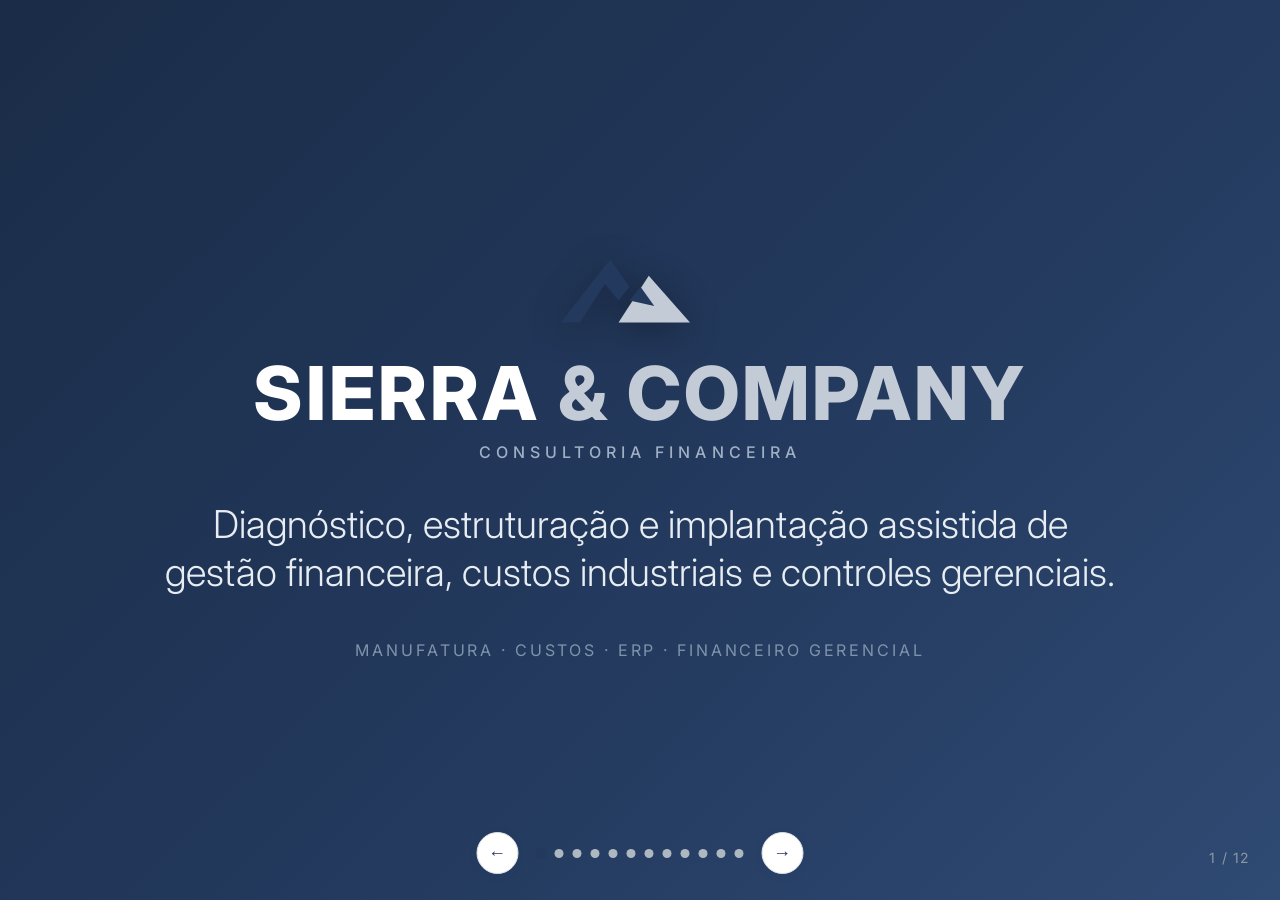
==== index.html @ 7e97399d "Add files via upload" ====
<!DOCTYPE html>
<html lang="pt-BR">
<head>
  <meta charset="UTF-8" />
  <meta name="viewport" content="width=device-width, initial-scale=1.0" />
  <title>Sierra &amp; Company — Consultoria Empresarial</title>
  <link rel="preconnect" href="https://fonts.googleapis.com" />
  <link rel="preconnect" href="https://fonts.gstatic.com" crossorigin />
  <link href="https://fonts.googleapis.com/css2?family=Inter:wght@300;400;500;600;700;800&display=swap" rel="stylesheet" />
  <link rel="stylesheet" href="./style.css" />
</head>
<body>
  <!-- Logo mark reused via JS clone -->
  <template id="logo-tpl">
    <svg class="logo-mark" viewBox="0 0 120 70" aria-hidden="true">
      <path d="M2 60 L38 14 L52 34 L44 44 L34 32 L16 60 Z" fill="#23395d"/>
      <path d="M44 60 L66 26 L96 60 Z" fill="#9aa6b2"/>
      <path d="M52 44 L60 34 L70 48 Z" fill="#23395d"/>
    </svg>
  </template>

  <main id="deck" class="deck"></main>

  <!-- Navigation -->
  <nav class="nav">
    <button id="prev" class="nav-btn" aria-label="Slide anterior">&#8592;</button>
    <div id="dots" class="dots"></div>
    <button id="next" class="nav-btn" aria-label="Próximo slide">&#8594;</button>
  </nav>
  <div id="counter" class="counter"></div>

  <script src="./slides.js"></script>
  <script src="./app.js"></script>
</body>
</html>
---- style.css ----
:root{
  --navy:#23395d;
  --navy-deep:#1a2c47;
  --steel:#3a5a82;
  --grey:#8c97a1;
  --grey-soft:#aeb8c0;
  --bg:#f4f6f8;
  --bg-alt:#eaeef2;
  --white:#ffffff;
  --ink:#1d2733;
  --line:#dfe4ea;
}
*{box-sizing:border-box;margin:0;padding:0}
html,body{height:100%}
body{
  font-family:'Inter',-apple-system,BlinkMacSystemFont,sans-serif;
  background:var(--bg);
  color:var(--ink);
  -webkit-font-smoothing:antialiased;
  overflow:hidden;
}
.deck{height:100vh;width:100vw;position:relative}
.slide{
  position:absolute;inset:0;
  display:flex;flex-direction:column;justify-content:center;
  padding:5vh 7vw;
  opacity:0;visibility:hidden;
  transform:translateX(30px);
  transition:opacity .5s ease,transform .5s ease,visibility .5s;
}
.slide.active{opacity:1;visibility:visible;transform:translateX(0)}
.slide.cover{align-items:center;text-align:center;background:linear-gradient(135deg,#1a2c47 0%,#23395d 55%,#2f4a73 100%);color:#fff}

/* logo */
.logo-mark{width:120px;height:auto;display:block}
.cover .logo-mark{width:165px;margin-bottom:20px;filter:drop-shadow(0 6px 18px rgba(0,0,0,.35))}
.cover .logo-mark path:nth-child(2){fill:#c3ccd6}
.wordmark{font-weight:800;letter-spacing:.04em;line-height:1}
.wordmark .amp,.wordmark .co{color:var(--grey)}
.cover .wordmark{font-size:clamp(42px,5.8vw,76px);color:#fff}
.cover .wordmark .amp,.cover .wordmark .co{color:#c3ccd6}
.tagline{letter-spacing:.32em;text-transform:uppercase;font-size:16px;font-weight:500;color:var(--grey);margin-top:12px}
.cover .tagline{color:#9fb0c4}
.cover h2{font-weight:300;font-size:clamp(26px,3vw,40px);margin-top:38px;max-width:960px;color:#e7edf3;line-height:1.25}
.cover .cv-foot{margin-top:44px;font-size:16px;letter-spacing:.18em;text-transform:uppercase;color:#7f93ab}

/* headers */
.kicker{display:inline-block;font-size:15px;letter-spacing:.28em;text-transform:uppercase;color:var(--steel);font-weight:600;margin-bottom:16px}
.slide h1{font-size:clamp(38px,4.6vw,64px);font-weight:700;color:var(--navy);line-height:1.04;max-width:15ch}
.slide .lead{font-size:clamp(22px,2vw,28px);font-weight:300;color:#54616e;max-width:56ch;margin-top:22px;line-height:1.42}
.slide-head{display:flex;align-items:center;gap:18px;margin-bottom:26px}
.slide-head .bar{width:56px;height:5px;background:var(--steel);border-radius:3px}

/* cards / grids */
.grid{display:grid;gap:18px}
.g2{grid-template-columns:repeat(2,1fr)}
.g3{grid-template-columns:repeat(3,1fr)}
.g4{grid-template-columns:repeat(4,1fr)}
.g5{grid-template-columns:repeat(5,1fr)}
.card{
  background:var(--white);border:1px solid var(--line);border-radius:14px;
  padding:24px 22px;box-shadow:0 2px 10px rgba(35,57,93,.05);
}
.card .num{font-size:16px;font-weight:700;color:var(--steel);letter-spacing:.04em}
.card h3{font-size:22px;font-weight:600;color:var(--navy);margin:10px 0 8px;line-height:1.15}
.card p{font-size:18px;color:#69757f;line-height:1.35}
.mod{padding:18px 16px;min-height:118px}
.mod .num{display:inline-flex;align-items:center;justify-content:center;width:34px;height:34px;border-radius:9px;background:var(--bg-alt);color:var(--navy);font-size:15px;margin-bottom:10px}
.mod h3{font-size:18px;margin:0;line-height:1.18}

/* phase / steps */
.phase{display:flex;flex-direction:column;gap:10px;position:relative}
.phase .pnum{font-size:44px;font-weight:800;color:var(--grey-soft);line-height:1}
.phase h3{font-size:23px;color:var(--navy);font-weight:700;line-height:1.12}
.phase p{font-size:18px;color:#69757f;line-height:1.35}
.phase .accent{height:5px;width:46px;background:var(--steel);border-radius:3px;margin-bottom:4px}

/* metric */
.metric .val{font-size:clamp(44px,5vw,72px);font-weight:800;color:var(--navy);line-height:1}
.metric .lbl{font-size:19px;color:#69757f;margin-top:8px;line-height:1.25}

/* cost criteria */
.criteria-block{display:grid;grid-template-columns:repeat(2,1fr);gap:16px 18px}
.criteria-item{
  display:flex;align-items:center;gap:16px;
  background:var(--white);border:1px solid var(--line);border-radius:14px;
  padding:18px 20px;box-shadow:0 2px 10px rgba(35,57,93,.05);
}
.criteria-item span{
  flex:0 0 40px;height:40px;border-radius:10px;
  display:inline-flex;align-items:center;justify-content:center;
  background:var(--bg-alt);color:var(--navy);font-size:15px;font-weight:800;
}
.criteria-item strong{font-size:22px;line-height:1.18;color:#3a454f;font-weight:600}
.criteria-item:last-child{grid-column:1 / -1}

/* list */
.checklist{display:grid;grid-template-columns:1fr 1fr;gap:16px 38px;margin-top:8px}
.checklist li{list-style:none;display:flex;gap:14px;font-size:23px;color:#3a454f;line-height:1.26}
.checklist li::before{content:"";flex:0 0 10px;width:10px;height:10px;border-radius:50%;background:var(--steel);margin-top:9px}

/* DRE table */
.dre{width:100%;border-collapse:collapse;font-size:20px;background:#fff;border-radius:12px;overflow:hidden;box-shadow:0 2px 12px rgba(35,57,93,.06)}
.dre th{background:var(--navy);color:#fff;text-align:left;padding:15px 18px;font-weight:600;font-size:18px;letter-spacing:.03em}
.dre td{padding:15px 18px;border-top:1px solid var(--line);color:#3a454f;line-height:1.25}
.dre tr:nth-child(even) td{background:#f7f9fb}
.dre .em td{font-weight:700;color:var(--navy);background:#eef2f6 !important}

/* contact */
.cta{background:linear-gradient(135deg,#1a2c47,#2f4a73);color:#fff}
.cta h1{color:#fff;max-width:18ch}
.cta .lead{color:#cdd8e3}
.contact-row{display:flex;gap:58px;margin-top:42px;flex-wrap:wrap}
.contact-row .ci .k{font-size:14px;letter-spacing:.22em;text-transform:uppercase;color:#8fa3ba}
.contact-row .ci .v{font-size:24px;font-weight:500;margin-top:7px;color:#eef3f8}

/* nav */
.nav{position:fixed;bottom:26px;left:50%;transform:translateX(-50%);display:flex;align-items:center;gap:18px;z-index:50}
.nav-btn{width:42px;height:42px;border-radius:50%;border:1px solid var(--line);background:#fff;color:var(--navy);font-size:18px;cursor:pointer;transition:.2s;box-shadow:0 2px 8px rgba(35,57,93,.08)}
.nav-btn:hover{background:var(--navy);color:#fff;border-color:var(--navy)}
.dots{display:flex;gap:9px}
.dot{width:9px;height:9px;border-radius:50%;background:var(--grey-soft);border:none;cursor:pointer;transition:.2s;padding:0}
.dot.active{background:var(--navy);transform:scale(1.25)}
.counter{position:fixed;bottom:34px;right:30px;font-size:14px;color:var(--grey);letter-spacing:.08em;z-index:50}
.slide.cover ~ .nav,.cta{}
@media(max-width:760px){
  .slide{padding:5vh 6vw}
  .g3{grid-template-columns:repeat(3,1fr);gap:12px}
  .g4{grid-template-columns:repeat(2,1fr)}
  .g5{grid-template-columns:repeat(3,1fr);gap:12px}
  .card{padding:16px 14px}
  .g5 .mod{min-height:92px;padding:12px}
  .g5 .mod .num{width:28px;height:28px;font-size:13px;margin-bottom:7px}
  .g5 .mod h3{font-size:15px}
  .criteria-block{grid-template-columns:1fr 1fr;gap:10px}
  .criteria-item{padding:12px 14px;gap:10px;border-radius:12px}
  .criteria-item span{flex-basis:30px;height:30px;border-radius:8px;font-size:12px}
  .criteria-item strong{font-size:15px}
  .checklist{grid-template-columns:1fr}
  .slide h1{font-size:clamp(34px,11vw,48px)}
  .slide .lead{font-size:20px}
  .card h3{font-size:17px}
  .card p,.phase p{font-size:15px}
  .checklist li{font-size:20px}
  .dre{font-size:17px}
  .dre th{font-size:15px;padding:11px 12px}
  .dre td{padding:10px 12px}
}
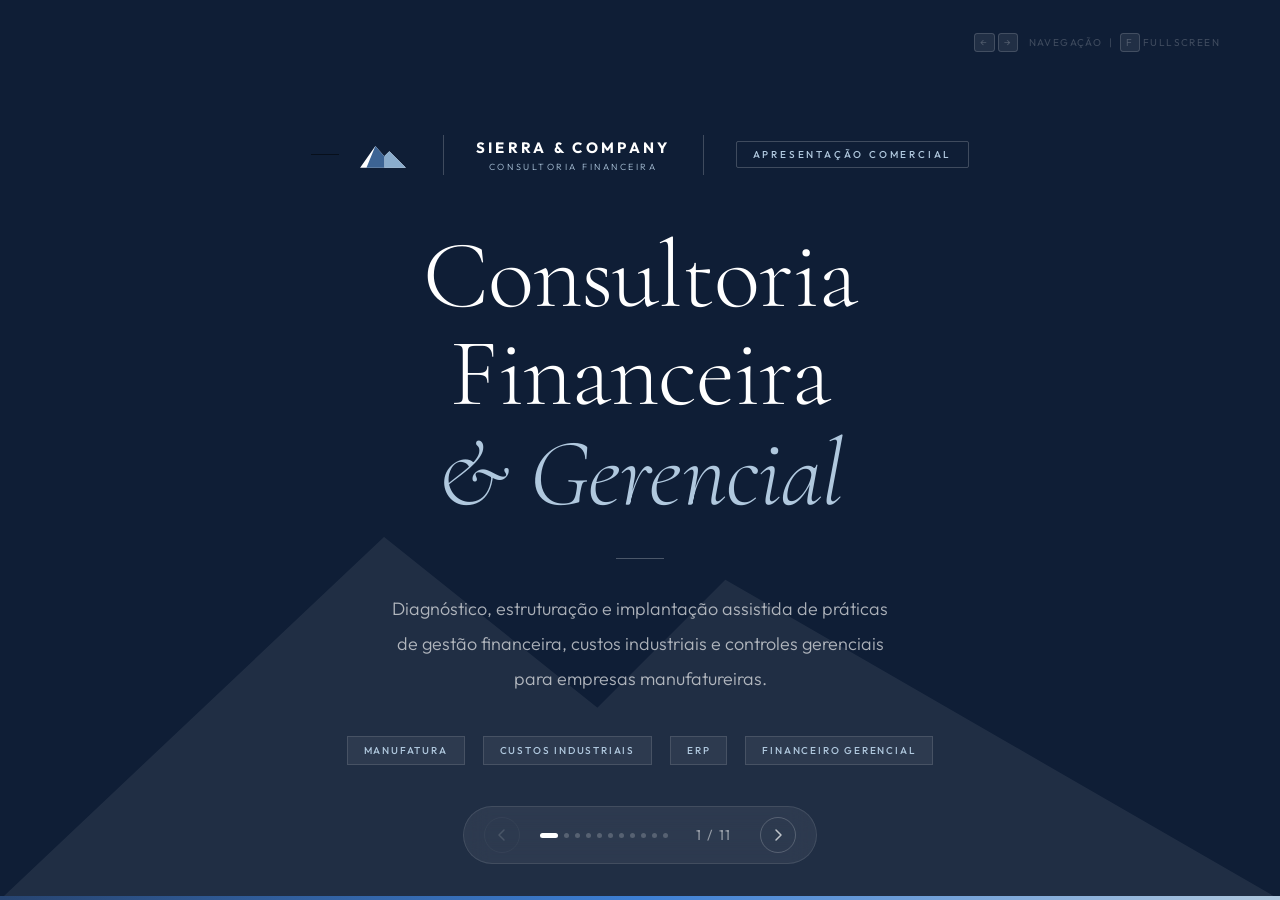
==== commit 14e175dd: "Rename index_5.html to index.html" ====
--- a/index.html
+++ b/index.html
@@ -1,35 +1,1669 @@
 <!DOCTYPE html>
 <html lang="pt-BR">
 <head>
-  <meta charset="UTF-8" />
-  <meta name="viewport" content="width=device-width, initial-scale=1.0" />
-  <title>Sierra &amp; Company — Consultoria Empresarial</title>
-  <link rel="preconnect" href="https://fonts.googleapis.com" />
-  <link rel="preconnect" href="https://fonts.gstatic.com" crossorigin />
-  <link href="https://fonts.googleapis.com/css2?family=Inter:wght@300;400;500;600;700;800&display=swap" rel="stylesheet" />
-  <link rel="stylesheet" href="./style.css" />
+<meta charset="UTF-8">
+<meta name="viewport" content="width=device-width, initial-scale=1.0">
+<title>Sierra & Company — Apresentação Comercial</title>
+<link rel="preconnect" href="https://fonts.googleapis.com">
+<link href="https://fonts.googleapis.com/css2?family=Cormorant+Garamond:ital,wght@0,300;0,400;0,600;1,300;1,400&family=Outfit:wght@300;400;500;600;700&display=swap" rel="stylesheet">
+<style>
+* { box-sizing: border-box; margin: 0; padding: 0; }
+
+:root {
+  --navy:       #1b3054;
+  --navy-mid:   #274470;
+  --navy-deep:  #0f1e36;
+  --slate:      #6888a8;
+  --slate-light:#b0c8de;
+  --silver:     #cddae6;
+  --fog:        #eef2f7;
+  --white:      #ffffff;
+  --rule:       rgba(27,48,84,0.11);
+  --text:       #192840;
+  --muted:      #5a6f85;
+  --accent:     #3d7fd4;
+  --dur:        600ms;
+  --ease:       cubic-bezier(0.76, 0, 0.24, 1);
+}
+
+html, body {
+  width: 100%; height: 100%;
+  overflow: hidden;
+  font-family: 'Outfit', sans-serif;
+  background: var(--navy-deep);
+}
+
+/* ─── DECK WRAPPER ─── */
+#deck {
+  position: fixed;
+  inset: 0;
+  width: 100%;
+  height: 100%;
+}
+
+/* ─── SLIDES ─── */
+.slide {
+  position: absolute;
+  inset: 0;
+  width: 100%;
+  height: 100%;
+  display: flex;
+  flex-direction: column;
+  justify-content: center;
+  align-items: flex-start;
+  padding: 90px 120px;
+  opacity: 0;
+  pointer-events: none;
+  transition: opacity var(--dur) var(--ease), transform var(--dur) var(--ease);
+  transform: translateX(60px);
+  will-change: opacity, transform;
+  overflow: hidden;
+}
+
+.slide.active {
+  opacity: 1;
+  pointer-events: all;
+  transform: translateX(0);
+}
+
+.slide.exit-left {
+  opacity: 0;
+  transform: translateX(-60px);
+  pointer-events: none;
+}
+
+/* ─── SLIDE CONTENT ANIMATION ─── */
+.slide.active .s-eyebrow  { animation: slideUp 0.55s 0.1s var(--ease) both; }
+.slide.active .s-title    { animation: slideUp 0.55s 0.18s var(--ease) both; }
+.slide.active .s-subtitle { animation: slideUp 0.55s 0.26s var(--ease) both; }
+.slide.active .s-body     { animation: slideUp 0.55s 0.32s var(--ease) both; }
+.slide.active .s-grid     { animation: slideUp 0.55s 0.28s var(--ease) both; }
+.slide.active .s-visual   { animation: fadeScale 0.7s 0.2s var(--ease) both; }
+.slide.active .s-card:nth-child(1) { animation: slideUp 0.5s 0.15s var(--ease) both; }
+.slide.active .s-card:nth-child(2) { animation: slideUp 0.5s 0.22s var(--ease) both; }
+.slide.active .s-card:nth-child(3) { animation: slideUp 0.5s 0.29s var(--ease) both; }
+.slide.active .s-card:nth-child(4) { animation: slideUp 0.5s 0.36s var(--ease) both; }
+.slide.active .s-card:nth-child(5) { animation: slideUp 0.5s 0.43s var(--ease) both; }
+.slide.active .s-card:nth-child(6) { animation: slideUp 0.5s 0.50s var(--ease) both; }
+.slide.active .s-item:nth-child(1) { animation: slideUp 0.45s 0.15s var(--ease) both; }
+.slide.active .s-item:nth-child(2) { animation: slideUp 0.45s 0.22s var(--ease) both; }
+.slide.active .s-item:nth-child(3) { animation: slideUp 0.45s 0.29s var(--ease) both; }
+.slide.active .s-item:nth-child(4) { animation: slideUp 0.45s 0.36s var(--ease) both; }
+.slide.active .s-item:nth-child(5) { animation: slideUp 0.45s 0.43s var(--ease) both; }
+.slide.active .s-item:nth-child(6) { animation: slideUp 0.45s 0.50s var(--ease) both; }
+.slide.active .s-item:nth-child(7) { animation: slideUp 0.45s 0.57s var(--ease) both; }
+.slide.active .s-item:nth-child(8) { animation: slideUp 0.45s 0.64s var(--ease) both; }
+.slide.active .s-stat:nth-child(1) { animation: slideUp 0.5s 0.1s var(--ease) both; }
+.slide.active .s-stat:nth-child(2) { animation: slideUp 0.5s 0.2s var(--ease) both; }
+.slide.active .s-stat:nth-child(3) { animation: slideUp 0.5s 0.3s var(--ease) both; }
+.slide.active .s-stat:nth-child(4) { animation: slideUp 0.5s 0.4s var(--ease) both; }
+.slide.active .s-phase:nth-child(1) { animation: slideUp 0.5s 0.1s var(--ease) both; }
+.slide.active .s-phase:nth-child(2) { animation: slideUp 0.5s 0.2s var(--ease) both; }
+.slide.active .s-phase:nth-child(3) { animation: slideUp 0.5s 0.3s var(--ease) both; }
+.slide.active .s-phase:nth-child(4) { animation: slideUp 0.5s 0.4s var(--ease) both; }
+.slide.active .s-row { animation: slideUp 0.5s 0.2s var(--ease) both; }
+
+@keyframes slideUp {
+  from { opacity: 0; transform: translateY(28px); }
+  to   { opacity: 1; transform: translateY(0); }
+}
+@keyframes fadeScale {
+  from { opacity: 0; transform: scale(0.94); }
+  to   { opacity: 1; transform: scale(1); }
+}
+
+/* ─── NAVIGATION ─── */
+#nav-bar {
+  position: fixed;
+  bottom: 36px;
+  left: 50%;
+  transform: translateX(-50%);
+  display: flex;
+  align-items: center;
+  gap: 20px;
+  z-index: 999;
+  background: rgba(255,255,255,0.06);
+  backdrop-filter: blur(12px);
+  border: 1px solid rgba(255,255,255,0.1);
+  padding: 10px 20px;
+  border-radius: 48px;
+}
+
+.nav-btn {
+  width: 36px; height: 36px;
+  border-radius: 50%;
+  border: 1px solid rgba(255,255,255,0.2);
+  background: transparent;
+  cursor: pointer;
+  display: flex;
+  align-items: center;
+  justify-content: center;
+  color: rgba(255,255,255,0.7);
+  transition: all 0.2s;
+}
+
+.nav-btn:hover:not(:disabled) {
+  background: rgba(255,255,255,0.12);
+  color: var(--white);
+  border-color: rgba(255,255,255,0.5);
+}
+
+.nav-btn:disabled {
+  opacity: 0.2;
+  cursor: not-allowed;
+}
+
+.nav-btn svg { width: 14px; height: 14px; }
+
+#slide-counter {
+  font-size: 14px;
+  font-weight: 400;
+  letter-spacing: 0.12em;
+  color: rgba(255,255,255,0.5);
+  min-width: 52px;
+  text-align: center;
+  user-select: none;
+}
+
+#progress-dots {
+  display: flex;
+  gap: 6px;
+  align-items: center;
+}
+
+.dot {
+  width: 5px; height: 5px;
+  border-radius: 50%;
+  background: rgba(255,255,255,0.2);
+  cursor: pointer;
+  transition: all 0.3s;
+}
+
+.dot.active {
+  background: var(--white);
+  width: 18px;
+  border-radius: 3px;
+}
+
+/* ─── SLIDE LOGO (top-left corner) ─── */
+.slide-logo {
+  position: absolute;
+  top: 36px;
+  left: 60px;
+  display: flex;
+  align-items: center;
+  gap: 10px;
+  opacity: 0.7;
+}
+
+.slide-logo svg { width: 32px; height: 20px; }
+.slide-logo .brand { font-size: 12px; font-weight: 600; letter-spacing: 0.16em; text-transform: uppercase; }
+.slide-logo .sub   { font-size: 8px; font-weight: 300; letter-spacing: 0.2em; text-transform: uppercase; margin-top: 2px; opacity: 0.7; }
+
+/* ─── TYPOGRAPHY ─── */
+.display { font-family: 'Cormorant Garamond', serif; font-weight: 300; line-height: 1.08; }
+.display-i { font-family: 'Cormorant Garamond', serif; font-style: italic; font-weight: 300; line-height: 1.08; }
+
+.s-eyebrow {
+  font-size: 12px;
+  font-weight: 500;
+  letter-spacing: 0.28em;
+  text-transform: uppercase;
+  display: flex;
+  align-items: center;
+  gap: 18px;
+  margin-bottom: 20px;
+}
+
+.s-eyebrow::before {
+  content: '';
+  display: block;
+  width: 28px; height: 1px;
+  background: currentColor;
+  opacity: 0.5;
+}
+
+/* ─── SLIDE 1: COVER ─── */
+#slide-1 {
+  background: var(--navy-deep);
+  justify-content: center;
+  align-items: stretch;
+  padding: 0;
+}
+
+#slide-1 .cover-inner {
+  display: flex;
+  flex-direction: column;
+  align-items: center;
+  justify-content: center;
+  text-align: center;
+  width: 100%;
+  height: 100%;
+  padding: 90px 120px;
+  position: relative;
+  z-index: 2;
+}
+
+#slide-1 .bg-mountain {
+  position: absolute;
+  inset: 0;
+  display: flex;
+  align-items: flex-end;
+  justify-content: center;
+  opacity: 0.07;
+  z-index: 1;
+  overflow: hidden;
+}
+
+#slide-1 .bg-mountain svg { width: 100%; }
+
+/* Diagonal accent band */
+#slide-1::after {
+  content: '';
+  position: absolute;
+  bottom: 0; left: 0; right: 0;
+  height: 4px;
+  background: linear-gradient(90deg, var(--navy-mid), var(--accent), var(--slate-light));
+  z-index: 3;
+}
+
+#slide-1 .cover-logo-wrap {
+  display: flex;
+  align-items: center;
+  gap: 16px;
+  margin-bottom: 52px;
+}
+
+#slide-1 .cover-logo-wrap svg { width: 56px; height: 36px; }
+
+#slide-1 .cover-logo-wrap .logo-text .ln { 
+  font-size: 15px; font-weight: 700; letter-spacing: 0.22em;
+  text-transform: uppercase; color: var(--white); display: block;
+}
+#slide-1 .cover-logo-wrap .logo-text .ls { 
+  font-size: 9px; font-weight: 300; letter-spacing: 0.28em;
+  text-transform: uppercase; color: var(--slate-light); display: block; margin-top: 4px;
+}
+
+#slide-1 .cover-divider-v {
+  width: 1px; height: 40px;
+  background: rgba(255,255,255,0.2);
+  margin: 0 16px;
+}
+
+#slide-1 .cover-tag {
+  font-size: 10px; font-weight: 500; letter-spacing: 0.28em;
+  text-transform: uppercase; color: var(--slate-light);
+  border: 1px solid rgba(255,255,255,0.2);
+  padding: 6px 16px;
+  border-radius: 2px;
+}
+
+#slide-1 h1 {
+  font-size: clamp(58px, 7.5vw, 108px);
+  color: var(--white);
+  margin-bottom: 0;
+  line-height: 1.02;
+  letter-spacing: -0.01em;
+}
+
+#slide-1 h1 em { color: var(--slate-light); }
+
+#slide-1 .cover-line {
+  width: 48px; height: 1px;
+  background: rgba(255,255,255,0.25);
+  margin: 32px auto;
+}
+
+#slide-1 .cover-desc {
+  font-size: 18px;
+  font-weight: 300;
+  line-height: 1.95;
+  color: rgba(255,255,255,0.65);
+  max-width: 520px;
+}
+
+#slide-1 .cover-pills {
+  display: flex;
+  gap: 18px;
+  margin-top: 40px;
+  flex-wrap: wrap;
+  justify-content: center;
+}
+
+#slide-1 .cover-pills span {
+  font-size: 10px;
+  font-weight: 500;
+  letter-spacing: 0.18em;
+  text-transform: uppercase;
+  color: var(--slate-light);
+  background: rgba(255,255,255,0.06);
+  border: 1px solid rgba(255,255,255,0.12);
+  padding: 7px 16px;
+}
+
+/* ─── SLIDE 2: SOBRE ─── */
+#slide-2 { background: var(--white); }
+
+#slide-2 .s-eyebrow { color: var(--slate); }
+
+#slide-2 h2 { font-size: clamp(44px, 5.5vw, 72px); color: var(--navy); margin-bottom: 32px; }
+
+#slide-2 .two-col {
+  display: grid;
+  grid-template-columns: 1fr 1fr;
+  gap: 100px;
+  width: 100%;
+  align-items: center;
+}
+
+#slide-2 p {
+  font-size: 18px;
+  font-weight: 300;
+  line-height: 1.95;
+  color: var(--muted);
+  margin-bottom: 20px;
+}
+
+#slide-2 p strong { color: var(--navy); font-weight: 500; }
+
+#slide-2 .highlight-box {
+  background: var(--navy);
+  padding: 40px;
+  position: relative;
+}
+
+#slide-2 .highlight-box::before {
+  content: '"';
+  font-family: 'Cormorant Garamond', serif;
+  font-size: 120px;
+  color: rgba(255,255,255,0.06);
+  position: absolute;
+  top: -10px; left: 20px;
+  line-height: 1;
+}
+
+#slide-2 .highlight-box blockquote {
+  font-family: 'Cormorant Garamond', serif;
+  font-size: 24px;
+  font-weight: 300;
+  font-style: italic;
+  color: var(--white);
+  line-height: 1.5;
+  position: relative;
+  z-index: 1;
+}
+
+#slide-2 .highlight-box cite {
+  display: block;
+  font-size: 12px;
+  font-weight: 500;
+  letter-spacing: 0.18em;
+  text-transform: uppercase;
+  color: var(--slate-light);
+  margin-top: 20px;
+  font-style: normal;
+}
+
+/* ─── SLIDE 3: STATS ─── */
+#slide-3 {
+  background: var(--navy);
+  justify-content: center;
+  align-items: center;
+}
+
+#slide-3 .stats-wrap {
+  width: 100%;
+  display: grid;
+  grid-template-columns: repeat(4, 1fr);
+  gap: 0;
+}
+
+.s-stat {
+  padding: 48px 40px;
+  border-right: 1px solid rgba(255,255,255,0.08);
+  text-align: center;
+}
+
+.s-stat:last-child { border-right: none; }
+
+.s-stat .num {
+  font-family: 'Cormorant Garamond', serif;
+  font-size: clamp(64px, 8vw, 96px);
+  font-weight: 300;
+  color: var(--white);
+  line-height: 1;
+  display: block;
+}
+
+.s-stat .unit {
+  font-size: 32px;
+  color: var(--slate-light);
+}
+
+.s-stat .label {
+  font-size: 14px;
+  font-weight: 400;
+  letter-spacing: 0.2em;
+  text-transform: uppercase;
+  color: var(--slate-light);
+  margin-top: 12px;
+  display: block;
+}
+
+.s-stat .desc {
+  font-size: 15px;
+  font-weight: 300;
+  color: rgba(255,255,255,0.5);
+  margin-top: 8px;
+  line-height: 1.5;
+}
+
+#slide-3 .stats-header {
+  text-align: center;
+  margin-bottom: 64px;
+}
+
+#slide-3 .stats-header .s-eyebrow { color: var(--slate-light); justify-content: center; }
+#slide-3 .stats-header .s-eyebrow::before { display: none; }
+
+#slide-3 .stats-header h2 {
+  font-size: clamp(36px, 4vw, 52px);
+  color: var(--white);
+}
+
+/* ─── SLIDE 4: SERVIÇOS ─── */
+#slide-4 { background: var(--fog); padding: 60px 100px; }
+
+#slide-4 .s-eyebrow { color: var(--slate); }
+#slide-4 h2 { font-size: clamp(36px, 4vw, 52px); color: var(--navy); margin-bottom: 40px; }
+
+#slide-4 .services-grid {
+  display: grid;
+  grid-template-columns: repeat(3, 1fr);
+  gap: 18px;
+  width: 100%;
+}
+
+.s-card {
+  background: var(--white);
+  padding: 32px 28px;
+  border-bottom: 2px solid transparent;
+  transition: border-color 0.25s, transform 0.25s;
+}
+
+.s-card:hover {
+  border-bottom-color: var(--navy);
+  transform: translateY(-3px);
+}
+
+.s-card .c-num {
+  font-family: 'Cormorant Garamond', serif;
+  font-size: 36px;
+  font-weight: 300;
+  color: var(--silver);
+  line-height: 1;
+  margin-bottom: 10px;
+}
+
+.s-card h4 {
+  font-size: 15px;
+  font-weight: 600;
+  color: var(--navy);
+  margin-bottom: 8px;
+}
+
+.s-card p {
+  font-size: 15px;
+  font-weight: 300;
+  line-height: 1.65;
+  color: var(--muted);
+  margin-bottom: 16px;
+}
+
+.s-card .tags {
+  display: flex;
+  flex-wrap: wrap;
+  gap: 6px;
+}
+
+.s-card .tags span {
+  font-size: 10px;
+  font-weight: 500;
+  letter-spacing: 0.12em;
+  text-transform: uppercase;
+  color: var(--slate);
+  border: 1px solid var(--silver);
+  padding: 3px 8px;
+}
+
+/* ─── SLIDE 5: MÓDULOS ─── */
+#slide-5 {
+  background: var(--navy-deep);
+  padding: 60px 100px;
+  align-items: flex-start;
+}
+
+#slide-5 .s-eyebrow { color: var(--slate-light); }
+#slide-5 h2 { font-size: clamp(36px, 4vw, 52px); color: var(--white); margin-bottom: 36px; }
+
+#slide-5 .modules-grid {
+  display: grid;
+  grid-template-columns: repeat(5, 1fr);
+  gap: 8px;
+  width: 100%;
+}
+
+.s-mod {
+  background: rgba(255,255,255,0.04);
+  border: 1px solid rgba(255,255,255,0.07);
+  padding: 20px 18px;
+  transition: background 0.2s, border-color 0.2s;
+}
+
+.s-mod:hover {
+  background: rgba(255,255,255,0.08);
+  border-color: rgba(255,255,255,0.15);
+}
+
+.s-mod .m-n {
+  font-family: 'Cormorant Garamond', serif;
+  font-size: 28px;
+  font-weight: 300;
+  color: rgba(255,255,255,0.15);
+  line-height: 1;
+  margin-bottom: 8px;
+}
+
+.s-mod h5 {
+  font-size: 14px;
+  font-weight: 500;
+  color: var(--white);
+  margin-bottom: 6px;
+  line-height: 1.3;
+}
+
+.s-mod p {
+  font-size: 12px;
+  font-weight: 300;
+  color: rgba(176,200,222,0.85);
+  line-height: 1.4;
+}
+
+/* ─── SLIDE 6: METODOLOGIA ─── */
+#slide-6 {
+  background: var(--white);
+  padding: 60px 100px;
+  align-items: flex-start;
+}
+
+#slide-6 .s-eyebrow { color: var(--slate); }
+#slide-6 h2 { font-size: clamp(36px, 4vw, 52px); color: var(--navy); margin-bottom: 40px; }
+
+#slide-6 .phases-grid {
+  display: grid;
+  grid-template-columns: repeat(4, 1fr);
+  gap: 0;
+  width: 100%;
+  border-top: 1px solid var(--rule);
+  border-left: 1px solid var(--rule);
+}
+
+.s-phase {
+  padding: 36px 28px;
+  border-right: 1px solid var(--rule);
+  border-bottom: 1px solid var(--rule);
+  position: relative;
+  overflow: hidden;
+  transition: background 0.25s;
+}
+
+.s-phase:hover { background: var(--fog); }
+
+.s-phase .ph-big {
+  font-family: 'Cormorant Garamond', serif;
+  font-size: 88px;
+  font-weight: 300;
+  color: rgba(30,45,74,0.04);
+  position: absolute;
+  top: -10px; right: -5px;
+  line-height: 1;
+  pointer-events: none;
+}
+
+.s-phase .ph-tag {
+  font-size: 10px;
+  font-weight: 500;
+  letter-spacing: 0.2em;
+  text-transform: uppercase;
+  color: var(--slate);
+  margin-bottom: 8px;
+}
+
+.s-phase h4 {
+  font-family: 'Cormorant Garamond', serif;
+  font-size: 24px;
+  font-weight: 400;
+  color: var(--navy);
+  margin-bottom: 12px;
+  line-height: 1.2;
+}
+
+.s-phase p {
+  font-size: 15px;
+  font-weight: 300;
+  color: var(--muted);
+  line-height: 1.65;
+  margin-bottom: 16px;
+}
+
+.s-phase ul {
+  list-style: none;
+}
+
+.s-phase ul li {
+  font-size: 14px;
+  font-weight: 300;
+  color: var(--muted);
+  padding: 5px 0;
+  border-bottom: 1px solid var(--rule);
+  display: flex;
+  align-items: center;
+  gap: 8px;
+}
+
+.s-phase ul li::before {
+  content: '';
+  width: 4px; height: 4px;
+  background: var(--navy);
+  border-radius: 50%;
+  flex-shrink: 0;
+  opacity: 0.4;
+}
+
+/* ─── SLIDE 7: ENTREGÁVEIS ─── */
+#slide-7 {
+  background: var(--fog);
+  padding: 60px 100px;
+}
+
+#slide-7 .s-eyebrow { color: var(--slate); }
+#slide-7 h2 { font-size: clamp(36px, 4vw, 52px); color: var(--navy); margin-bottom: 36px; }
+
+#slide-7 .del-grid {
+  display: grid;
+  grid-template-columns: repeat(3, 1fr);
+  gap: 10px;
+  width: 100%;
+}
+
+.s-item {
+  background: var(--white);
+  padding: 18px 20px;
+  display: flex;
+  align-items: center;
+  gap: 14px;
+  border-left: 2px solid transparent;
+  transition: border-color 0.2s;
+}
+
+.s-item:hover { border-left-color: var(--navy); }
+
+.s-item .i-num {
+  font-family: 'Cormorant Garamond', serif;
+  font-size: 20px;
+  font-weight: 300;
+  color: var(--silver);
+  flex-shrink: 0;
+  min-width: 28px;
+}
+
+.s-item .i-text {
+  font-size: 15px;
+  font-weight: 400;
+  color: var(--navy);
+  line-height: 1.35;
+}
+
+/* ─── SLIDE 8: ESCOPO ─── */
+#slide-8 {
+  background: var(--navy);
+  padding: 60px 100px;
+  align-items: flex-start;
+}
+
+#slide-8 .s-eyebrow { color: var(--slate-light); }
+#slide-8 h2 { font-size: clamp(36px, 4vw, 52px); color: var(--white); margin-bottom: 40px; }
+
+#slide-8 .scope-cols {
+  display: grid;
+  grid-template-columns: 1fr 1fr;
+  gap: 48px;
+  width: 100%;
+}
+
+.scope-col h4 {
+  font-size: 15px;
+  font-weight: 600;
+  letter-spacing: 0.1em;
+  text-transform: uppercase;
+  padding-bottom: 14px;
+  border-bottom: 1px solid rgba(255,255,255,0.1);
+  margin-bottom: 16px;
+}
+
+.scope-col.yes h4 { color: var(--white); }
+.scope-col.no h4 { color: var(--slate-light); }
+
+.scope-col ul { list-style: none; }
+
+.scope-col ul li {
+  font-size: 14px;
+  font-weight: 300;
+  color: rgba(255,255,255,0.75);
+  padding: 9px 0;
+  border-bottom: 1px solid rgba(255,255,255,0.06);
+  display: flex;
+  align-items: flex-start;
+  gap: 10px;
+  line-height: 1.4;
+}
+
+.scope-col.yes ul li::before {
+  content: '';
+  width: 6px; height: 6px;
+  background: var(--white);
+  border-radius: 50%;
+  flex-shrink: 0;
+  margin-top: 6px;
+  opacity: 0.7;
+}
+
+.scope-col.no ul li {
+  color: rgba(255,255,255,0.45);
+}
+
+.scope-col.no ul li::before {
+  content: '×';
+  color: var(--slate);
+  font-size: 14px;
+  line-height: 1.4;
+  flex-shrink: 0;
+}
+
+/* ─── SLIDE 9: DRE MODELO ─── */
+#slide-9 {
+  background: var(--white);
+  padding: 60px 100px;
+}
+
+#slide-9 .s-eyebrow { color: var(--slate); }
+#slide-9 h2 { font-size: clamp(36px, 4vw, 52px); color: var(--navy); margin-bottom: 36px; }
+
+#slide-9 .dre-layout {
+  display: grid;
+  grid-template-columns: 1fr 1.4fr;
+  gap: 60px;
+  width: 100%;
+  align-items: start;
+}
+
+.dre-table {
+  width: 100%;
+  border-collapse: collapse;
+  font-size: 15px;
+}
+
+.dre-table tr { border-bottom: 1px solid var(--rule); }
+.dre-table tr:hover { background: var(--fog); }
+
+.dre-table td {
+  padding: 10px 12px;
+  font-weight: 300;
+  color: var(--muted);
+  line-height: 1.4;
+}
+
+.dre-table td:first-child { font-weight: 500; color: var(--navy); }
+
+.dre-table .highlight td { background: var(--navy); }
+.dre-table .highlight td { color: var(--white) !important; font-weight: 600 !important; }
+.dre-table .highlight td:first-child { font-weight: 700 !important; }
+
+.dre-table .sub td:first-child { padding-left: 28px; color: var(--muted); font-weight: 300; font-size: 14px; }
+
+#slide-9 .kpi-panel {
+  display: grid;
+  grid-template-columns: 1fr 1fr;
+  gap: 16px;
+}
+
+.kpi-box {
+  background: var(--fog);
+  padding: 24px;
+  border-bottom: 2px solid var(--navy);
+}
+
+.kpi-box .k-label {
+  font-size: 12px;
+  font-weight: 500;
+  letter-spacing: 0.15em;
+  text-transform: uppercase;
+  color: var(--slate);
+  margin-bottom: 10px;
+}
+
+.kpi-box .k-num {
+  font-family: 'Cormorant Garamond', serif;
+  font-size: 40px;
+  font-weight: 300;
+  color: var(--navy);
+  line-height: 1;
+}
+
+.kpi-box .k-sub {
+  font-size: 14px;
+  font-weight: 300;
+  color: var(--muted);
+  margin-top: 6px;
+}
+
+/* ─── SLIDE 10: PRÓXIMOS PASSOS ─── */
+#slide-10 {
+  background: var(--navy-deep);
+  justify-content: center;
+  align-items: center;
+}
+
+#slide-10 .ps-grid {
+  display: grid;
+  grid-template-columns: repeat(3, 1fr);
+  gap: 16px;
+  width: 100%;
+  margin-top: 48px;
+}
+
+.ps-step {
+  border: 1px solid rgba(255,255,255,0.1);
+  padding: 36px 28px;
+  position: relative;
+  transition: border-color 0.25s, background 0.25s;
+}
+
+.ps-step:hover {
+  border-color: rgba(255,255,255,0.3);
+  background: rgba(255,255,255,0.03);
+}
+
+.ps-step .step-n {
+  font-family: 'Cormorant Garamond', serif;
+  font-size: 72px;
+  font-weight: 300;
+  color: rgba(255,255,255,0.05);
+  position: absolute;
+  top: -10px; right: 16px;
+  line-height: 1;
+}
+
+.ps-step .step-tag {
+  font-size: 10px;
+  font-weight: 500;
+  letter-spacing: 0.22em;
+  text-transform: uppercase;
+  color: var(--slate-light);
+  margin-bottom: 10px;
+}
+
+.ps-step h4 {
+  font-family: 'Cormorant Garamond', serif;
+  font-size: 26px;
+  font-weight: 400;
+  color: var(--white);
+  margin-bottom: 12px;
+  line-height: 1.2;
+}
+
+.ps-step p {
+  font-size: 15px;
+  font-weight: 300;
+  color: rgba(176,200,222,0.9);
+  line-height: 1.65;
+}
+
+#slide-10 .s-eyebrow { color: var(--slate-light); align-self: flex-start; }
+#slide-10 h2 { font-size: clamp(40px, 5vw, 64px); color: var(--white); align-self: flex-start; }
+
+/* ─── SLIDE 11: ENCERRAMENTO ─── */
+#slide-11 {
+  background: var(--navy);
+  justify-content: center;
+  align-items: stretch;
+  padding: 0;
+}
+
+#slide-11::before {
+  content: '';
+  position: absolute;
+  top: 0; left: 0; right: 0;
+  height: 4px;
+  background: linear-gradient(90deg, var(--navy-mid), var(--accent), var(--slate-light));
+  z-index: 3;
+}
+
+#slide-11 .bg-mountain {
+  position: absolute;
+  inset: 0;
+  display: flex;
+  align-items: flex-end;
+  justify-content: center;
+  opacity: 0.07;
+  z-index: 1;
+  overflow: hidden;
+}
+
+#slide-11 .close-inner {
+  display: flex;
+  flex-direction: column;
+  align-items: center;
+  justify-content: center;
+  text-align: center;
+  width: 100%;
+  height: 100%;
+  padding: 90px 120px;
+  position: relative;
+  z-index: 2;
+}
+
+#slide-11 h2 {
+  font-size: clamp(52px, 7vw, 96px);
+  color: var(--white);
+  margin-bottom: 0;
+  line-height: 1.05;
+}
+
+#slide-11 h2 em { color: var(--slate-light); }
+
+#slide-11 .final-line {
+  width: 48px; height: 1px;
+  background: rgba(255,255,255,0.25);
+  margin: 32px auto;
+}
+
+#slide-11 .final-desc {
+  font-size: 18px;
+  font-weight: 300;
+  color: rgba(255,255,255,0.65);
+  max-width: 480px;
+  line-height: 1.95;
+  margin-bottom: 48px;
+}
+
+#slide-11 .contact-info {
+  display: flex;
+  gap: 48px;
+  justify-content: center;
+  align-items: center;
+  margin-bottom: 44px;
+}
+
+#slide-11 .contact-item .ci-label {
+  font-size: 10px;
+  font-weight: 500;
+  letter-spacing: 0.24em;
+  text-transform: uppercase;
+  color: var(--slate-light);
+  margin-bottom: 7px;
+}
+
+#slide-11 .contact-item .ci-val {
+  font-size: 15px;
+  font-weight: 300;
+  color: var(--white);
+  letter-spacing: 0.02em;
+}
+
+#slide-11 .contact-sep {
+  width: 1px; height: 36px;
+  background: rgba(255,255,255,0.15);
+}
+
+#slide-11 .cta-badge {
+  display: inline-block;
+  background: var(--white);
+  color: var(--navy);
+  padding: 16px 44px;
+  font-size: 12px;
+  font-weight: 600;
+  letter-spacing: 0.22em;
+  text-transform: uppercase;
+  cursor: pointer;
+  transition: all 0.2s;
+  border: none;
+}
+
+#slide-11 .cta-badge:hover {
+  background: var(--fog);
+  transform: translateY(-2px);
+}
+
+#slide-11 .close-logo {
+  position: absolute;
+  bottom: 36px;
+  left: 50%;
+  transform: translateX(-50%);
+  display: flex;
+  align-items: center;
+  gap: 10px;
+  opacity: 0.4;
+}
+
+#slide-11 .close-logo svg { width: 28px; height: 18px; }
+#slide-11 .close-logo span { font-size: 10px; font-weight: 600; letter-spacing: 0.2em; text-transform: uppercase; color: white; }
+
+/* ─── KEYBOARD HINT ─── */
+#key-hint {
+  position: fixed;
+  top: 36px;
+  right: 60px;
+  font-size: 10px;
+  font-weight: 400;
+  letter-spacing: 0.14em;
+  text-transform: uppercase;
+  color: rgba(255,255,255,0.2);
+  z-index: 999;
+  transition: opacity 2s;
+}
+
+#key-hint kbd {
+  font-family: inherit;
+  background: rgba(255,255,255,0.08);
+  border: 1px solid rgba(255,255,255,0.15);
+  border-radius: 3px;
+  padding: 2px 5px;
+}
+</style>
 </head>
 <body>
-  <!-- Logo mark reused via JS clone -->
-  <template id="logo-tpl">
-    <svg class="logo-mark" viewBox="0 0 120 70" aria-hidden="true">
-      <path d="M2 60 L38 14 L52 34 L44 44 L34 32 L16 60 Z" fill="#23395d"/>
-      <path d="M44 60 L66 26 L96 60 Z" fill="#9aa6b2"/>
-      <path d="M52 44 L60 34 L70 48 Z" fill="#23395d"/>
+
+<div id="deck">
+
+<!-- ─── SLIDE 1: CAPA ─── -->
+<div class="slide active" id="slide-1">
+  <div class="bg-mountain">
+    <svg viewBox="0 0 1200 400" fill="none" preserveAspectRatio="xMidYMax meet">
+      <path d="M0 400 L360 60 L560 220 L680 100 L1200 400Z" fill="white"/>
+      <path d="M360 60 L560 220 L560 400 L200 400Z" fill="white" opacity="0.4"/>
     </svg>
-  </template>
-
-  <main id="deck" class="deck"></main>
-
-  <!-- Navigation -->
-  <nav class="nav">
-    <button id="prev" class="nav-btn" aria-label="Slide anterior">&#8592;</button>
-    <div id="dots" class="dots"></div>
-    <button id="next" class="nav-btn" aria-label="Próximo slide">&#8594;</button>
-  </nav>
-  <div id="counter" class="counter"></div>
-
-  <script src="./slides.js"></script>
-  <script src="./app.js"></script>
+  </div>
+  <div class="cover-inner">
+    <div class="cover-logo-wrap s-eyebrow">
+      <svg viewBox="0 0 88 56" fill="none">
+        <path d="M8 48 L32 14 L46 30 L54 22 L80 48Z" fill="white"/>
+        <path d="M46 30 L54 22 L80 48 L46 48Z" fill="#8aaccc"/>
+        <path d="M32 14 L46 30 L46 48 L18 48Z" fill="#3d6494"/>
+      </svg>
+      <div class="cover-divider-v"></div>
+      <div class="logo-text">
+        <span class="ln">Sierra & Company</span>
+        <span class="ls">Consultoria Financeira</span>
+      </div>
+      <div class="cover-divider-v"></div>
+      <div class="cover-tag">Apresentação Comercial</div>
+    </div>
+
+    <h1 class="display s-title">Consultoria<br>Financeira<br><em class="display-i">& Gerencial</em></h1>
+
+    <div class="cover-line"></div>
+
+    <p class="cover-desc s-body">Diagnóstico, estruturação e implantação assistida de práticas de gestão financeira, custos industriais e controles gerenciais para empresas manufatureiras.</p>
+
+    <div class="cover-pills s-subtitle">
+      <span>Manufatura</span>
+      <span>Custos Industriais</span>
+      <span>ERP</span>
+      <span>Financeiro Gerencial</span>
+    </div>
+  </div>
+</div>
+
+<!-- ─── SLIDE 2: SOBRE ─── -->
+<div class="slide" id="slide-2">
+  <div class="slide-logo">
+    <svg viewBox="0 0 88 56" fill="none">
+      <path d="M8 48 L32 14 L46 30 L54 22 L80 48Z" fill="#1e2d4a"/>
+      <path d="M46 30 L54 22 L80 48 L46 48Z" fill="#7a8fa8"/>
+      <path d="M32 14 L46 30 L46 48 L18 48Z" fill="#2c4068"/>
+    </svg>
+    <div><div class="brand" style="color:var(--navy);">Sierra & Company</div><div class="sub" style="color:var(--slate);">Consultoria Financeira</div></div>
+  </div>
+  <div class="s-eyebrow">Quem somos</div>
+  <div class="two-col">
+    <div class="s-body">
+      <h2 class="display">Precisão na<br>gestão financeira<br><em class="display-i">que transforma</em></h2>
+    </div>
+    <div>
+      <div class="s-body">
+        <p>A <strong>Sierra & Company</strong> é uma consultoria financeira especializada em empresas do setor manufatureiro. Nossa atuação é <strong>consultiva, analítica e gerencial</strong>, apoiando a liderança na identificação de gargalos operacionais e financeiros.</p>
+        <p>Trabalhamos na melhoria da visibilidade de custos, criação de critérios de gestão robustos e na construção de uma cultura de controle financeiro sustentável.</p>
+        <div class="highlight-box" style="margin-top:24px;">
+          <blockquote>"Apoiamos a empresa na tomada de decisão com dados confiáveis, modelos gerenciais sólidos e visão clara de custos e resultados."</blockquote>
+          <cite>Sierra & Company — Proposta de Valor</cite>
+        </div>
+      </div>
+    </div>
+  </div>
+</div>
+
+<!-- ─── SLIDE 3: NÚMEROS ─── -->
+<div class="slide" id="slide-3">
+  <div class="slide-logo" style="opacity:0.4;">
+    <svg viewBox="0 0 88 56" fill="none">
+      <path d="M8 48 L32 14 L46 30 L54 22 L80 48Z" fill="white"/>
+      <path d="M46 30 L54 22 L80 48 L46 48Z" fill="#7a8fa8"/>
+      <path d="M32 14 L46 30 L46 48 L18 48Z" fill="#4a6280"/>
+    </svg>
+    <div><div class="brand" style="color:white;">Sierra & Company</div><div class="sub" style="color:var(--slate-light);">Consultoria Financeira</div></div>
+  </div>
+  <div style="width:100%;">
+    <div class="stats-header">
+      <div class="s-eyebrow">Escopo em números</div>
+      <h2 class="display s-title">Uma consultoria<br><em class="display-i">completa e estruturada</em></h2>
+    </div>
+    <div class="stats-wrap s-grid">
+      <div class="s-stat">
+        <span class="num">15</span>
+        <span class="label">Módulos</span>
+        <p class="desc">Áreas de atuação cobrindo todo o ciclo financeiro e de custos</p>
+      </div>
+      <div class="s-stat">
+        <span class="num">21</span>
+        <span class="label">Entregáveis</span>
+        <p class="desc">Documentos, modelos e relatórios prontos para uso imediato</p>
+      </div>
+      <div class="s-stat">
+        <span class="num">4</span>
+        <span class="label">Fases</span>
+        <p class="desc">Diagnóstico, estruturação, implantação e encerramento</p>
+      </div>
+      <div class="s-stat">
+        <span class="num">360<span class="unit">°</span></span>
+        <span class="label">Visão</span>
+        <p class="desc">Financeiro, custos, operacional, comercial e governança</p>
+      </div>
+    </div>
+  </div>
+</div>
+
+<!-- ─── SLIDE 4: SERVIÇOS ─── -->
+<div class="slide" id="slide-4">
+  <div class="slide-logo">
+    <svg viewBox="0 0 88 56" fill="none">
+      <path d="M8 48 L32 14 L46 30 L54 22 L80 48Z" fill="#1e2d4a"/>
+      <path d="M46 30 L54 22 L80 48 L46 48Z" fill="#7a8fa8"/>
+      <path d="M32 14 L46 30 L46 48 L18 48Z" fill="#2c4068"/>
+    </svg>
+    <div><div class="brand" style="color:var(--navy);">Sierra & Company</div><div class="sub" style="color:var(--slate);">Consultoria Financeira</div></div>
+  </div>
+  <div class="s-eyebrow" style="color:var(--slate);">Áreas de atuação</div>
+  <h2 class="display s-title" style="color:var(--navy);margin-bottom:28px;">Nossas 6 frentes<br><em class="display-i">de trabalho</em></h2>
+  <div class="services-grid">
+    <div class="s-card">
+      <div class="c-num">01</div>
+      <h4>Diagnóstico & Mapeamento</h4>
+      <p>Entendimento profundo da empresa, processos, ERP e riscos. Priorização por impacto.</p>
+      <div class="tags"><span>Diagnóstico</span><span>Processos</span><span>ERP</span></div>
+    </div>
+    <div class="s-card">
+      <div class="c-num">02</div>
+      <h4>Custos Industriais</h4>
+      <p>Custos diretos, indiretos, critérios de rateio e custo hora por setor ou linha produtiva.</p>
+      <div class="tags"><span>Custo/Hora</span><span>Rateio</span><span>Margem</span></div>
+    </div>
+    <div class="s-card">
+      <div class="c-num">03</div>
+      <h4>Orçamento & Centros</h4>
+      <p>Estrutura de centros de custos, orçamento gerencial e controle realizado vs. orçado.</p>
+      <div class="tags"><span>Budget</span><span>Centros</span><span>Controle</span></div>
+    </div>
+    <div class="s-card">
+      <div class="c-num">04</div>
+      <h4>DRE Gerencial</h4>
+      <p>DRE interna com visão mensal, acumulada e por centro, com análise real vs. orçamento.</p>
+      <div class="tags"><span>DRE</span><span>EBITDA</span><span>Resultado</span></div>
+    </div>
+    <div class="s-card">
+      <div class="c-num">05</div>
+      <h4>Preço, Margem & Caixa</h4>
+      <p>Modelo de pricing, simulador de margem, rentabilidade por produto e fluxo de caixa.</p>
+      <div class="tags"><span>Pricing</span><span>Fluxo de Caixa</span></div>
+    </div>
+    <div class="s-card">
+      <div class="c-num">06</div>
+      <h4>Indicadores & Governança</h4>
+      <p>KPIs financeiros e operacionais, rotina de fechamento e calendário gerencial.</p>
+      <div class="tags"><span>KPIs</span><span>Governança</span></div>
+    </div>
+  </div>
+</div>
+
+<!-- ─── SLIDE 5: 15 MÓDULOS ─── -->
+<div class="slide" id="slide-5">
+  <div class="slide-logo" style="opacity:0.4;">
+    <svg viewBox="0 0 88 56" fill="none">
+      <path d="M8 48 L32 14 L46 30 L54 22 L80 48Z" fill="white"/>
+      <path d="M46 30 L54 22 L80 48 L46 48Z" fill="#7a8fa8"/>
+      <path d="M32 14 L46 30 L46 48 L18 48Z" fill="#4a6280"/>
+    </svg>
+    <div><div class="brand" style="color:white;">Sierra & Company</div><div class="sub" style="color:var(--slate-light);">Consultoria Financeira</div></div>
+  </div>
+  <div class="s-eyebrow">Escopo detalhado</div>
+  <h2 class="display s-title" style="color:var(--white);margin-bottom:28px;">15 módulos de<br><em class="display-i">atuação completa</em></h2>
+  <div class="modules-grid s-grid">
+    <div class="s-mod"><div class="m-n">01</div><h5>Diagnóstico Inicial</h5><p>Situação atual, dores e oportunidades.</p></div>
+    <div class="s-mod"><div class="m-n">02</div><h5>Mapeamento de Processos</h5><p>Compras, estoque, produção e financeiro.</p></div>
+    <div class="s-mod"><div class="m-n">03</div><h5>Diagnóstico do ERP</h5><p>Uso, gaps e parametrização gerencial.</p></div>
+    <div class="s-mod"><div class="m-n">04</div><h5>Centros de Custos</h5><p>Estrutura, hierarquia e critérios de alocação.</p></div>
+    <div class="s-mod"><div class="m-n">05</div><h5>Plano de Contas</h5><p>Agrupamentos e classificação gerencial.</p></div>
+    <div class="s-mod"><div class="m-n">06</div><h5>Custos Industriais</h5><p>Diretos, indiretos, rateios e margens.</p></div>
+    <div class="s-mod"><div class="m-n">07</div><h5>Custo Hora</h5><p>Por setor, máquina ou centro produtivo.</p></div>
+    <div class="s-mod"><div class="m-n">08</div><h5>Orçamento</h5><p>Anual por centro de custo e conta.</p></div>
+    <div class="s-mod"><div class="m-n">09</div><h5>Plano de Despesas</h5><p>Fichas, alçadas e fluxo de aprovação.</p></div>
+    <div class="s-mod"><div class="m-n">10</div><h5>DRE Gerencial</h5><p>Resultado mensal, acumulado e por centro.</p></div>
+    <div class="s-mod"><div class="m-n">11</div><h5>Formação de Preço</h5><p>Modelo de pricing e simulador de margem.</p></div>
+    <div class="s-mod"><div class="m-n">12</div><h5>Fluxo de Caixa</h5><p>Projeção e análise de capital de giro.</p></div>
+    <div class="s-mod"><div class="m-n">13</div><h5>Indicadores</h5><p>Painel de KPIs financeiros e operacionais.</p></div>
+    <div class="s-mod"><div class="m-n">14</div><h5>Governança</h5><p>Calendário, checklists e rotinas.</p></div>
+    <div class="s-mod"><div class="m-n">15</div><h5>Plano de Ação</h5><p>Roadmap 30/60/90 dias.</p></div>
+  </div>
+</div>
+
+<!-- ─── SLIDE 6: METODOLOGIA ─── -->
+<div class="slide" id="slide-6">
+  <div class="slide-logo">
+    <svg viewBox="0 0 88 56" fill="none">
+      <path d="M8 48 L32 14 L46 30 L54 22 L80 48Z" fill="#1e2d4a"/>
+      <path d="M46 30 L54 22 L80 48 L46 48Z" fill="#7a8fa8"/>
+      <path d="M32 14 L46 30 L46 48 L18 48Z" fill="#2c4068"/>
+    </svg>
+    <div><div class="brand" style="color:var(--navy);">Sierra & Company</div><div class="sub" style="color:var(--slate);">Consultoria Financeira</div></div>
+  </div>
+  <div class="s-eyebrow" style="color:var(--slate);">Como trabalhamos</div>
+  <h2 class="display s-title" style="color:var(--navy);margin-bottom:32px;">Método em<br><em class="display-i">4 fases estruturadas</em></h2>
+  <div class="phases-grid s-grid">
+    <div class="s-phase">
+      <div class="ph-big">1</div>
+      <div class="ph-tag">Fase 01</div>
+      <h4>Diagnóstico</h4>
+      <p>Imersão na empresa para entender o negócio, processos, dados e os principais pontos críticos.</p>
+      <ul>
+        <li>Relatório de diagnóstico</li>
+        <li>Mapa de problemas</li>
+        <li>Matriz de riscos</li>
+        <li>Roadmap da consultoria</li>
+      </ul>
+    </div>
+    <div class="s-phase">
+      <div class="ph-big">2</div>
+      <div class="ph-tag">Fase 02</div>
+      <h4>Estruturação</h4>
+      <p>Criação da base gerencial completa: custos, centros, plano de contas, orçamento e DRE.</p>
+      <ul>
+        <li>Centros de custos</li>
+        <li>Plano de contas</li>
+        <li>Custo hora e rateios</li>
+        <li>Orçamento e DRE</li>
+      </ul>
+    </div>
+    <div class="s-phase">
+      <div class="ph-big">3</div>
+      <div class="ph-tag">Fase 03</div>
+      <h4>Implantação</h4>
+      <p>Apoio ao cliente na aplicação dos modelos, com treinamento e rotina de fechamento.</p>
+      <ul>
+        <li>Ajustes nos modelos</li>
+        <li>Treinamento da equipe</li>
+        <li>Painel de indicadores</li>
+        <li>Rotina de fechamento</li>
+      </ul>
+    </div>
+    <div class="s-phase">
+      <div class="ph-big">4</div>
+      <div class="ph-tag">Fase 04</div>
+      <h4>Encerramento</h4>
+      <p>Consolidação dos aprendizados e entrega de plano de continuidade sustentável.</p>
+      <ul>
+        <li>Relatório final</li>
+        <li>Plano 30/60/90 dias</li>
+        <li>Recomendações finais</li>
+        <li>Checklist de pendências</li>
+      </ul>
+    </div>
+  </div>
+</div>
+
+<!-- ─── SLIDE 7: ENTREGÁVEIS ─── -->
+<div class="slide" id="slide-7">
+  <div class="slide-logo">
+    <svg viewBox="0 0 88 56" fill="none">
+      <path d="M8 48 L32 14 L46 30 L54 22 L80 48Z" fill="#1e2d4a"/>
+      <path d="M46 30 L54 22 L80 48 L46 48Z" fill="#7a8fa8"/>
+      <path d="M32 14 L46 30 L46 48 L18 48Z" fill="#2c4068"/>
+    </svg>
+    <div><div class="brand" style="color:var(--navy);">Sierra & Company</div><div class="sub" style="color:var(--slate);">Consultoria Financeira</div></div>
+  </div>
+  <div class="s-eyebrow" style="color:var(--slate);">O que você recebe</div>
+  <h2 class="display s-title" style="color:var(--navy);margin-bottom:28px;">21 entregáveis<br><em class="display-i">concretos e prontos</em></h2>
+  <div class="del-grid">
+    <div class="s-item"><div class="i-num">01</div><div class="i-text">Relatório de diagnóstico empresarial</div></div>
+    <div class="s-item"><div class="i-num">02</div><div class="i-text">Mapeamento de processos atuais</div></div>
+    <div class="s-item"><div class="i-num">03</div><div class="i-text">Recomendações de processos futuros</div></div>
+    <div class="s-item"><div class="i-num">04</div><div class="i-text">Diagnóstico de uso do ERP</div></div>
+    <div class="s-item"><div class="i-num">05</div><div class="i-text">Estrutura de centros de custos</div></div>
+    <div class="s-item"><div class="i-num">06</div><div class="i-text">Plano de contas gerencial</div></div>
+    <div class="s-item"><div class="i-num">07</div><div class="i-text">Critérios de rateio documentados</div></div>
+    <div class="s-item"><div class="i-num">08</div><div class="i-text">Modelo de cálculo do custo hora</div></div>
+    <div class="s-item"><div class="i-num">09</div><div class="i-text">Modelo de custo por produto/família</div></div>
+    <div class="s-item"><div class="i-num">10</div><div class="i-text">Orçamento anual por centro de custo</div></div>
+    <div class="s-item"><div class="i-num">11</div><div class="i-text">Ficha de controle de despesas</div></div>
+    <div class="s-item"><div class="i-num">12</div><div class="i-text">Fluxo de aprovação de despesas</div></div>
+    <div class="s-item"><div class="i-num">13</div><div class="i-text">DRE gerencial mensal e acumulada</div></div>
+    <div class="s-item"><div class="i-num">14</div><div class="i-text">Modelo de formação de preço</div></div>
+    <div class="s-item"><div class="i-num">15</div><div class="i-text">Simulador de margem</div></div>
+    <div class="s-item"><div class="i-num">16</div><div class="i-text">Fluxo de caixa gerencial</div></div>
+    <div class="s-item"><div class="i-num">17</div><div class="i-text">Painel de KPIs e indicadores</div></div>
+    <div class="s-item"><div class="i-num">18</div><div class="i-text">Calendário de fechamento mensal</div></div>
+    <div class="s-item"><div class="i-num">19</div><div class="i-text">Matriz de responsabilidades</div></div>
+    <div class="s-item"><div class="i-num">20</div><div class="i-text">Plano de ação 30/60/90 dias</div></div>
+    <div class="s-item"><div class="i-num">21</div><div class="i-text">Relatório final executivo</div></div>
+  </div>
+</div>
+
+<!-- ─── SLIDE 8: ESCOPO ─── -->
+<div class="slide" id="slide-8">
+  <div class="slide-logo" style="opacity:0.4;">
+    <svg viewBox="0 0 88 56" fill="none">
+      <path d="M8 48 L32 14 L46 30 L54 22 L80 48Z" fill="white"/>
+      <path d="M46 30 L54 22 L80 48 L46 48Z" fill="#7a8fa8"/>
+      <path d="M32 14 L46 30 L46 48 L18 48Z" fill="#4a6280"/>
+    </svg>
+    <div><div class="brand" style="color:white;">Sierra & Company</div><div class="sub" style="color:var(--slate-light);">Consultoria Financeira</div></div>
+  </div>
+  <div class="s-eyebrow">Transparência no escopo</div>
+  <h2 class="display s-title" style="color:var(--white);margin-bottom:36px;">O que fazemos<br><em class="display-i">e o que não fazemos</em></h2>
+  <div class="scope-cols s-grid">
+    <div class="scope-col yes">
+      <h4>Responsabilidades da consultoria</h4>
+      <ul>
+        <li>Conduzir diagnóstico e entrevistas</li>
+        <li>Analisar dados e elaborar relatórios</li>
+        <li>Criar modelos e metodologias gerenciais</li>
+        <li>Estruturar indicadores e KPIs</li>
+        <li>Orientar a equipe no uso dos modelos</li>
+        <li>Apresentar recomendações de melhoria</li>
+        <li>Acompanhar a implantação conforme escopo</li>
+        <li>Avaliar e recomendar uso do ERP</li>
+      </ul>
+    </div>
+    <div class="scope-col no">
+      <h4>Fora do escopo desta consultoria</h4>
+      <ul>
+        <li>Execução de atividades contábeis oficiais</li>
+        <li>Assinatura de balanços ou livros fiscais</li>
+        <li>Apuração fiscal e obrigações acessórias</li>
+        <li>Implantação técnica ou programação de ERP</li>
+        <li>Gestão direta da equipe do cliente</li>
+        <li>Aprovação de pagamentos em nome do cliente</li>
+        <li>Garantia de resultado financeiro específico</li>
+        <li>Regularização trabalhista, fiscal ou jurídica</li>
+      </ul>
+    </div>
+  </div>
+</div>
+
+<!-- ─── SLIDE 9: DRE / INDICADORES ─── -->
+<div class="slide" id="slide-9">
+  <div class="slide-logo">
+    <svg viewBox="0 0 88 56" fill="none">
+      <path d="M8 48 L32 14 L46 30 L54 22 L80 48Z" fill="#1e2d4a"/>
+      <path d="M46 30 L54 22 L80 48 L46 48Z" fill="#7a8fa8"/>
+      <path d="M32 14 L46 30 L46 48 L18 48Z" fill="#2c4068"/>
+    </svg>
+    <div><div class="brand" style="color:var(--navy);">Sierra & Company</div><div class="sub" style="color:var(--slate);">Consultoria Financeira</div></div>
+  </div>
+  <div class="s-eyebrow" style="color:var(--slate);">Modelo de resultado</div>
+  <h2 class="display s-title" style="color:var(--navy);margin-bottom:28px;">DRE gerencial &<br><em class="display-i">painel de indicadores</em></h2>
+  <div class="dre-layout s-grid">
+    <table class="dre-table">
+      <tr><td>Receita Bruta</td><td>Total faturado antes das deduções</td></tr>
+      <tr class="sub"><td>(-) Deduções</td><td>Impostos, devoluções e abatimentos</td></tr>
+      <tr class="highlight"><td>Receita Líquida</td><td>Receita após deduções</td></tr>
+      <tr class="sub"><td>(-) CPV</td><td>MP, mão de obra e custos industriais</td></tr>
+      <tr class="highlight"><td>Margem Bruta</td><td>Receita líquida menos custos</td></tr>
+      <tr class="sub"><td>(-) Desp. Comerciais</td><td>Comissões, marketing e fretes</td></tr>
+      <tr class="sub"><td>(-) Desp. Administrativas</td><td>Adm, financeiro, RH, TI</td></tr>
+      <tr class="highlight"><td>EBITDA Gerencial</td><td>Antes de juros, impostos e depreciação</td></tr>
+      <tr><td>Resultado Operacional</td><td>Resultado da operação</td></tr>
+      <tr class="highlight"><td>Resultado Gerencial</td><td>Resultado final para gestão</td></tr>
+    </table>
+    <div class="kpi-panel">
+      <div class="kpi-box">
+        <div class="k-label">Financeiros</div>
+        <div class="k-num">6</div>
+        <div class="k-sub">Receita, margem bruta, MC, EBITDA, resultado, caixa</div>
+      </div>
+      <div class="kpi-box">
+        <div class="k-label">Custos</div>
+        <div class="k-num">7</div>
+        <div class="k-sub">Custo/produto, custo hora, CIF, perdas, refugos, ociosidade</div>
+      </div>
+      <div class="kpi-box">
+        <div class="k-label">Operacionais</div>
+        <div class="k-num">6</div>
+        <div class="k-sub">Volume, capacidade, produtividade, retrabalho, setup, paradas</div>
+      </div>
+      <div class="kpi-box">
+        <div class="k-label">Comerciais</div>
+        <div class="k-num">5</div>
+        <div class="k-sub">Receita por cliente, margem por canal, desconto médio, ticket, mix</div>
+      </div>
+    </div>
+  </div>
+</div>
+
+<!-- ─── SLIDE 10: PRÓXIMOS PASSOS ─── -->
+<div class="slide" id="slide-10">
+  <div class="slide-logo" style="opacity:0.4;">
+    <svg viewBox="0 0 88 56" fill="none">
+      <path d="M8 48 L32 14 L46 30 L54 22 L80 48Z" fill="white"/>
+      <path d="M46 30 L54 22 L80 48 L46 48Z" fill="#7a8fa8"/>
+      <path d="M32 14 L46 30 L46 48 L18 48Z" fill="#4a6280"/>
+    </svg>
+    <div><div class="brand" style="color:white;">Sierra & Company</div><div class="sub" style="color:var(--slate-light);">Consultoria Financeira</div></div>
+  </div>
+  <div class="s-eyebrow" style="color:var(--slate-light);">Roadmap</div>
+  <h2 class="display s-title" style="color:var(--white);margin-bottom:0;">Plano de ação<br><em class="display-i">30 · 60 · 90 dias</em></h2>
+  <div class="ps-grid">
+    <div class="ps-step">
+      <div class="step-n">30</div>
+      <div class="step-tag">Primeiros 30 dias</div>
+      <h4>Diagnóstico & Alinhamento</h4>
+      <p>Imersão na empresa, entrevistas com liderança, levantamento de dados, mapeamento de processos e diagnóstico do ERP. Entrega do roadmap e priorização.</p>
+    </div>
+    <div class="ps-step">
+      <div class="step-n">60</div>
+      <div class="step-tag">Até 60 dias</div>
+      <h4>Estruturação Gerencial</h4>
+      <p>Criação dos centros de custos, plano de contas gerencial, modelagem de custos, custo hora, orçamento e estrutura da DRE gerencial.</p>
+    </div>
+    <div class="ps-step">
+      <div class="step-n">90</div>
+      <div class="step-tag">Até 90 dias</div>
+      <h4>Implantação & Entrega</h4>
+      <p>Aplicação dos modelos, treinamento da equipe, painel de indicadores, rotina de fechamento e relatório final com plano de continuidade.</p>
+    </div>
+  </div>
+</div>
+
+<!-- ─── SLIDE 11: ENCERRAMENTO ─── -->
+<div class="slide" id="slide-11">
+  <div class="bg-mountain">
+    <svg viewBox="0 0 1200 400" fill="none" preserveAspectRatio="xMidYMax meet">
+      <path d="M0 400 L360 60 L560 220 L680 100 L1200 400Z" fill="white"/>
+      <path d="M360 60 L560 220 L560 400 L200 400Z" fill="white" opacity="0.4"/>
+    </svg>
+  </div>
+  <div class="close-inner">
+    <h2 class="display s-title">Pronto para<br><em class="display-i">estruturar sua<br>gestão?</em></h2>
+
+    <div class="final-line"></div>
+
+    <p class="final-desc s-body">Entre em contato para uma conversa inicial sem compromisso. Vamos entender sua empresa e apresentar como podemos apoiar seus resultados.</p>
+
+    <div class="contact-info s-body">
+      <div class="contact-item">
+        <div class="ci-label">E-mail</div>
+        <div class="ci-val">contato@sierracompany.com.br</div>
+      </div>
+      <div class="contact-sep"></div>
+      <div class="contact-item">
+        <div class="ci-label">Website</div>
+        <div class="ci-val">www.sierracompany.com.br</div>
+      </div>
+      <div class="contact-sep"></div>
+      <div class="contact-item">
+        <div class="ci-label">Especialidade</div>
+        <div class="ci-val">Consultoria Financeira Gerencial</div>
+      </div>
+    </div>
+
+    <div class="cta-badge s-subtitle">Solicitar proposta comercial</div>
+  </div>
+
+  <div class="close-logo">
+    <svg viewBox="0 0 88 56" fill="none">
+      <path d="M8 48 L32 14 L46 30 L54 22 L80 48Z" fill="white"/>
+      <path d="M46 30 L54 22 L80 48 L46 48Z" fill="#8aaccc"/>
+      <path d="M32 14 L46 30 L46 48 L18 48Z" fill="#3d6494"/>
+    </svg>
+    <span>Sierra & Company</span>
+  </div>
+</div>
+
+</div><!-- /deck -->
+
+<!-- ─── NAVIGATION BAR ─── -->
+<div id="nav-bar">
+  <button class="nav-btn" id="btn-prev" disabled title="Anterior (←)">
+    <svg viewBox="0 0 14 14" fill="none"><path d="M9 2L4 7l5 5" stroke="currentColor" stroke-width="1.5" stroke-linecap="round" stroke-linejoin="round"/></svg>
+  </button>
+  <div id="progress-dots"></div>
+  <span id="slide-counter">1 / 11</span>
+  <button class="nav-btn" id="btn-next" title="Próximo (→)">
+    <svg viewBox="0 0 14 14" fill="none"><path d="M5 2l5 5-5 5" stroke="currentColor" stroke-width="1.5" stroke-linecap="round" stroke-linejoin="round"/></svg>
+  </button>
+</div>
+
+<!-- ─── KEYBOARD HINT ─── -->
+<div id="key-hint">
+  <kbd>←</kbd> <kbd>→</kbd> &nbsp; navegação &nbsp;|&nbsp; <kbd>F</kbd> fullscreen
+</div>
+
+<script>
+  const slides = document.querySelectorAll('.slide');
+  const total = slides.length;
+  let current = 0;
+  let transitioning = false;
+
+  const btnPrev = document.getElementById('btn-prev');
+  const btnNext = document.getElementById('btn-next');
+  const counter = document.getElementById('slide-counter');
+  const dotsContainer = document.getElementById('progress-dots');
+
+  // Build dots
+  slides.forEach((_, i) => {
+    const dot = document.createElement('div');
+    dot.className = 'dot' + (i === 0 ? ' active' : '');
+    dot.addEventListener('click', () => goTo(i));
+    dotsContainer.appendChild(dot);
+  });
+
+  function updateUI() {
+    counter.textContent = `${current + 1} / ${total}`;
+    btnPrev.disabled = current === 0;
+    btnNext.disabled = current === total - 1;
+    document.querySelectorAll('.dot').forEach((d, i) => {
+      d.classList.toggle('active', i === current);
+    });
+  }
+
+  function goTo(idx) {
+    if (transitioning || idx === current) return;
+    transitioning = true;
+
+    const fromSlide = slides[current];
+    const toSlide = slides[idx];
+    const direction = idx > current ? 1 : -1;
+
+    // Exit current
+    fromSlide.classList.remove('active');
+    fromSlide.classList.add('exit-left');
+    if (direction < 0) {
+      fromSlide.style.transform = 'translateX(60px)';
+    }
+
+    // Reset all animation classes on target
+    toSlide.style.transform = direction > 0 ? 'translateX(60px)' : 'translateX(-60px)';
+    toSlide.style.opacity = '0';
+
+    // Force reflow
+    toSlide.offsetHeight;
+
+    current = idx;
+    toSlide.classList.add('active');
+    toSlide.style.transform = '';
+    toSlide.style.opacity = '';
+
+    updateUI();
+
+    setTimeout(() => {
+      fromSlide.classList.remove('exit-left');
+      fromSlide.style.transform = '';
+      fromSlide.style.opacity = '';
+      transitioning = false;
+    }, 650);
+  }
+
+  function next() { if (current < total - 1) goTo(current + 1); }
+  function prev() { if (current > 0) goTo(current - 1); }
+
+  btnNext.addEventListener('click', next);
+  btnPrev.addEventListener('click', prev);
+
+  document.addEventListener('keydown', (e) => {
+    if (e.key === 'ArrowRight' || e.key === 'ArrowDown' || e.key === ' ') { e.preventDefault(); next(); }
+    if (e.key === 'ArrowLeft'  || e.key === 'ArrowUp')                   { e.preventDefault(); prev(); }
+    if (e.key === 'f' || e.key === 'F') {
+      if (!document.fullscreenElement) document.documentElement.requestFullscreen().catch(() => {});
+      else document.exitFullscreen();
+    }
+    if (e.key === 'Home') goTo(0);
+    if (e.key === 'End')  goTo(total - 1);
+  });
+
+  // Touch/swipe support
+  let touchStartX = 0;
+  document.addEventListener('touchstart', (e) => { touchStartX = e.touches[0].clientX; }, { passive: true });
+  document.addEventListener('touchend', (e) => {
+    const dx = e.changedTouches[0].clientX - touchStartX;
+    if (Math.abs(dx) > 50) { dx < 0 ? next() : prev(); }
+  }, { passive: true });
+
+  // Fade hint after 4s
+  setTimeout(() => {
+    document.getElementById('key-hint').style.opacity = '0';
+  }, 4000);
+
+  updateUI();
+</script>
 </body>
 </html>
